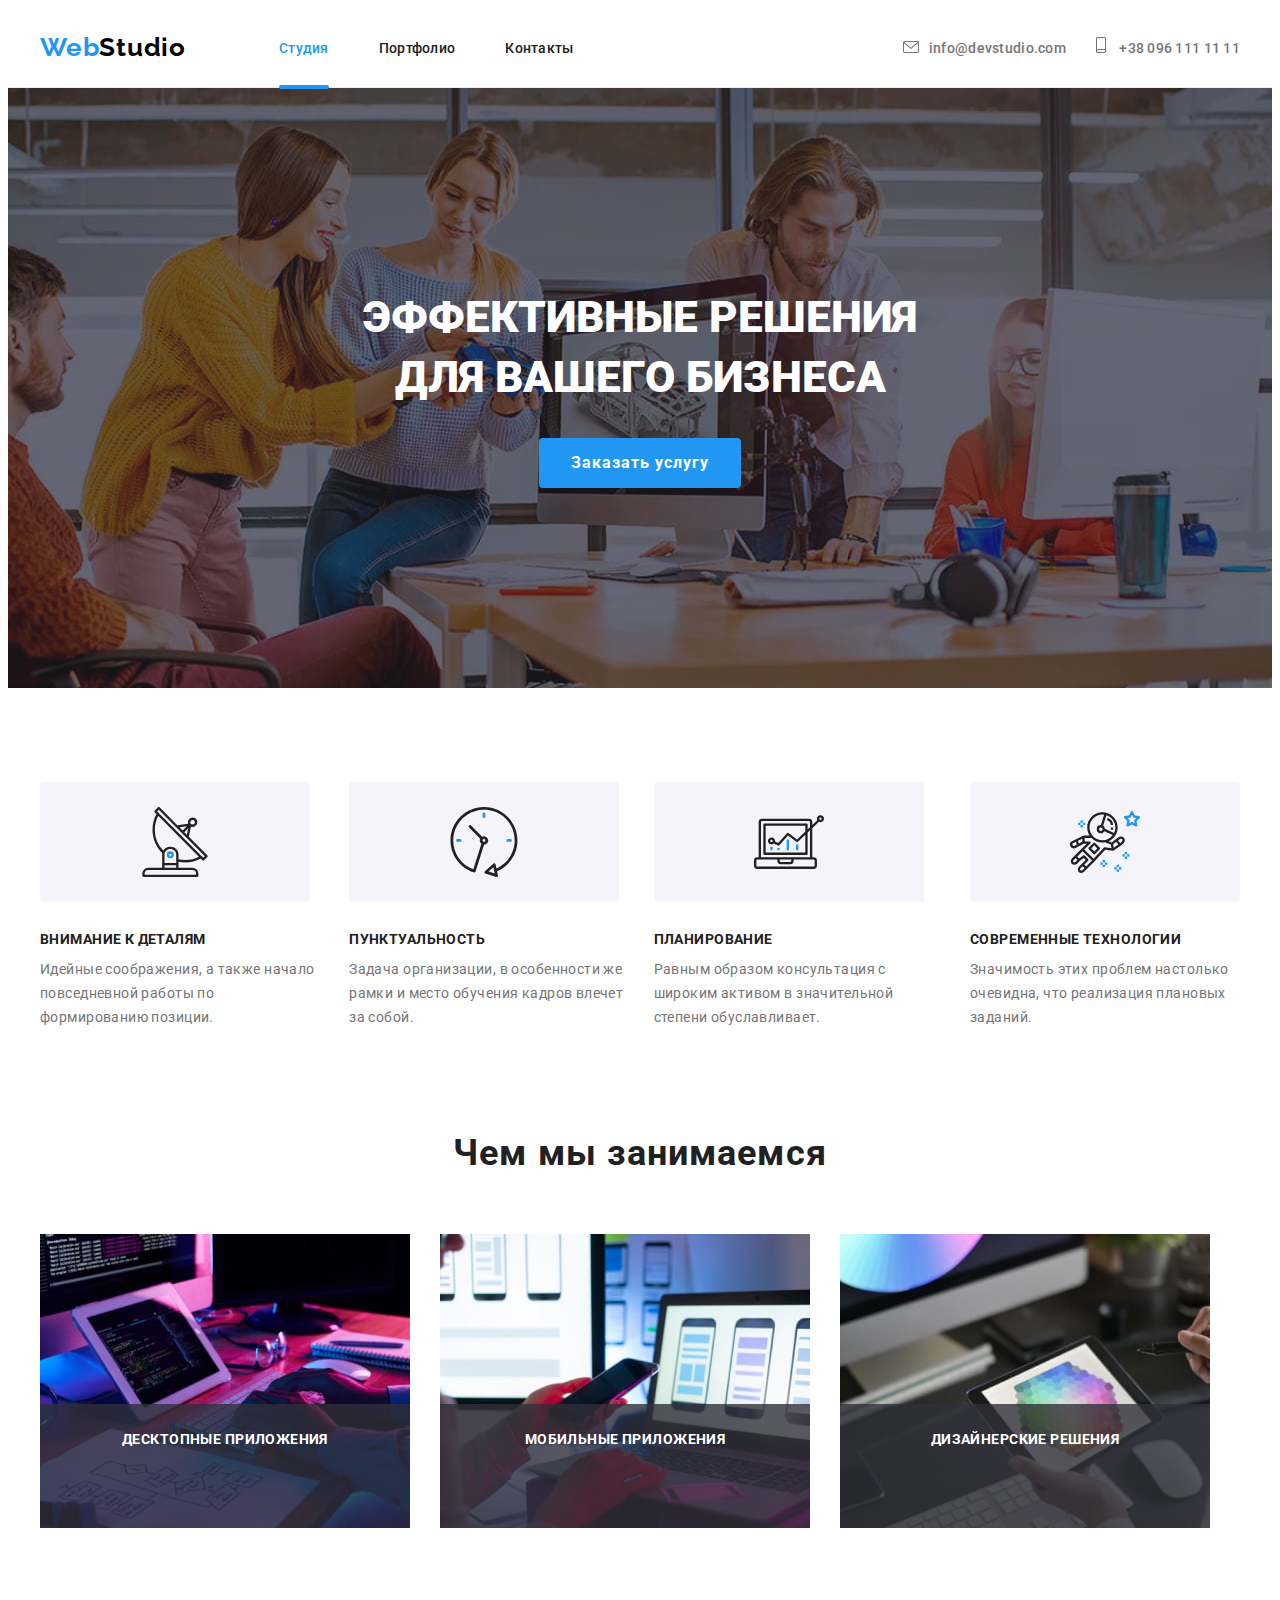
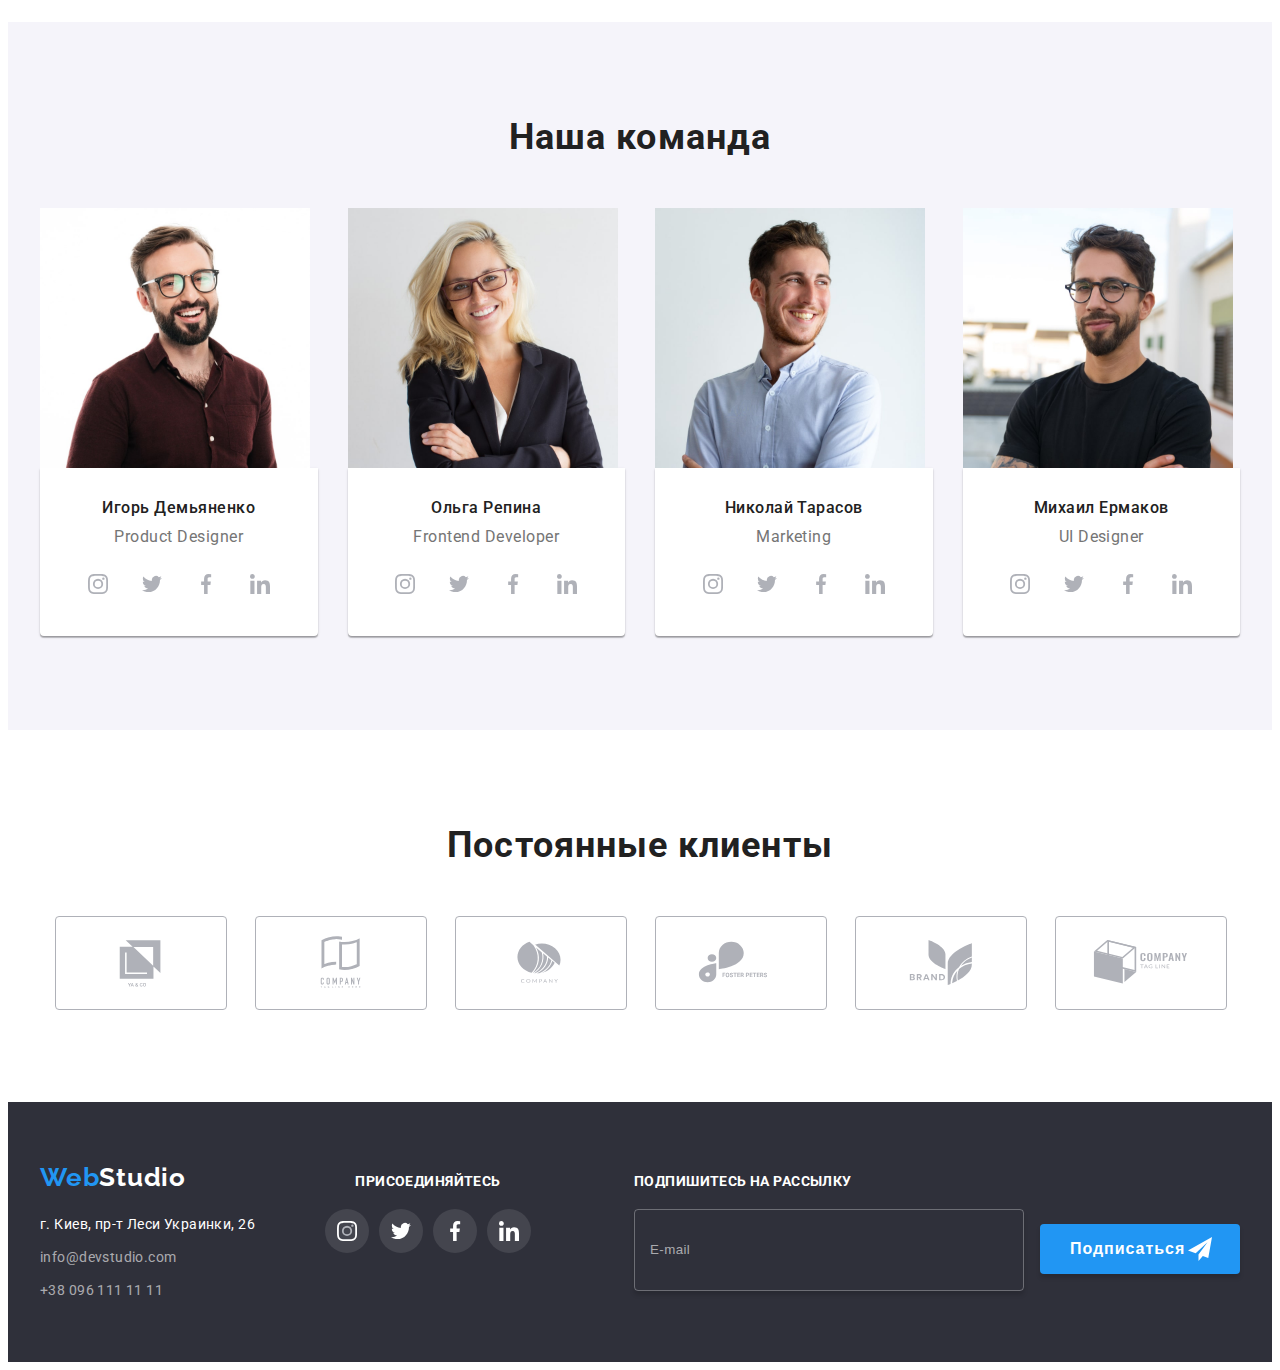
==== index.html @ 44d2488c "ff" ====
<!DOCTYPE html>
<html lang="ru">
<head>
    <meta charset="UTF-8">
    <meta http-equiv="X-UA-Compatible" content="IE=edge">
    <meta name="viewport" content="width=device-width, initial-scale=1.0">
    <title>https://marykotliar.github.io/goit-markup-hw-01/</title>
    <link rel="stylesheet" href="https://cdnjs.cloudflare.com/ajax/libs/modern-normalize/1.1.0/modern-normalize.min.css"
        integrity="sha512-wpPYUAdjBVSE4KJnH1VR1HeZfpl1ub8YT/NKx4PuQ5NmX2tKuGu6U/JRp5y+Y8XG2tV+wKQpNHVUX03MfMFn9Q=="
        crossorigin="anonymous" referrerpolicy="no-referrer" />
    <link rel="stylesheet" href="./css/styles.css">
    <link rel="preconnect" href="https://fonts.googleapis.com">
    <link rel="preconnect" href="https://fonts.gstatic.com" crossorigin>
    <link href="https://fonts.googleapis.com/css2?family=Raleway:wght@700&family=Roboto:wght@400;500;700;900&display=swap"
        rel="stylesheet">
</head>
<body>
<Header class="header">
    <div class="container">
    <nav class="header-nav">
        <a class="header-logo link" href=""><span class="span-web">Web</span>Studio</a>
        <ul class="header-list list">
        <li class="header-item"><a class="header-link link current" href="./index.html">Студия</a></li>
        <li class="header-item"><a class="header-link link" href="./portfolio.html">Портфолио</a></li>
        <li class="header-item"><a class="header-link link" href="">Контакты</a></li>
        </ul>
    </nav>

    <ul class="header-contact list">
        
        <li class="header-contact-item link">
            
            <a class="contact-link link" href="mailto:info@devstudio.com"><svg class="header-icon" width="16px" height="12px">
                <use href="./symbol-defs.svg#icon-envelope">
                </use>
            </svg>info@devstudio.com</a>
        </li>
        
        <li class="header-contact-item link">
            
            <a class="contact-link link"  href="tel.:+380961111111"><svg class="header-icon" width="10px" height="16px">
                <use href="./symbol-defs.svg#icon-smartphone">
                </use>
            </svg> +38 096 111 11 11</a>
        </li>
    </ul>
    </div>
</Header>
<main>
    <section class="hero">
        <div class="container">
        <h1 class="hero-title">Эффективные решения <br> для вашего бизнеса</h1>
        <button class="hero-btn" type="button" data-modal-open>Заказать услугу</button>
        </div>
    </section>
    
    <section class="advantages">
        <div class="container">
        <h2 class="visually-hidden">Наши сильные стороны</h2>
        <ul class="advantages-list list">
            <li class="advantages-item">
                <div class="icons-advantages"> <svg class="icons-advantages-link" height="70px" width="70px">
                        <use href="./symbol-defs.svg#icon-antenna-1">
                        </use>
                    </svg> </div>
                <h3 class="advantages-title">Внимание к деталям</h3>
                <p class="advantages-text">Идейные соображения, а также начало повседневной работы по формированию позиции.</p>
            </li>
            <li class="advantages-item">
                <div class="icons-advantages"><svg class="icons-advantages-link" height="70px" width="70px">
                        <use href="./symbol-defs.svg#icon-clock-1">
                        </use>
                    </svg>
                </div>
                <h3 class="advantages-title">Пунктуальность</h3>
                <p class="advantages-text">Задача организации, в особенности же рамки и место обучения кадров влечет за собой.</p>
            </li>
            <li class="advantages-item">
                <div class="icons-advantages"><svg class="icons-advantages-link" height="70px" width="70px">
                        <use href="./symbol-defs.svg#icon-diagram-1">
                        </use>
                    </svg>
                </div>
                <h3 class="advantages-title">Планирование</h3>
                <p class="advantages-text">Равным образом консультация с широким активом в значительной степени обуславливает.</p>
                
            </li>
            <li class="advantages-item">
                <div class="icons-advantages"><svg class="icons-advantages-link" height="70px" width="70px">
                        <use href="./symbol-defs.svg#icon-astronaut-1">
                        </use>
                    </svg>
                </div>
                <h3 class="advantages-title">Современные технологии</h3>
                <p class="advantages-text">Значимость этих проблем настолько очевидна, что реализация плановых заданий.</p>
            </li>
        </ul>
        </div>
    </section>
    <section class="about">
        <div class="container">
        <h2 class="about-title">Чем мы занимаемся</h2>
        <ul class="about-list list">
            <li class="about-item">
                <div class="about-block"><img src="./image/img-min.jpg" alt="Программирование" width="370">
                <p class="about-text">Десктопные приложения</p></div></li>
            <li class="about-item">
                <div class="about-block"><img src="./image/img1-min.jpg" alt="Программирование приложений для смартфона" width="370">
                <p class="about-text">Мобильные приложения</p></div></li>
            <li class="about-item">
                <div class="about-block"><img src="./image/img2-min.jpg" alt="Работа с цветом" width="370">
                <p class="about-text">Дизайнерские решения</p></div></li>
        </ul>
        </div>
    </section>
    <section class="team">
        <div class="container">
        <h2 class="team-title">Наша команда</h2>
        <ul class="team-list list">
            <li class="team-item">
                <img src="./image/img-minn.jpg" alt="Игорь Демьяненко" width="270">
                <div class="team-content">
                    <h3 class="team-item-title">Игорь Демьяненко</h3>
                    <p  class="team-item-text" lang="en">Product Designer</p>
                    <ul class="team-soc-list list">
                        <li class="team-soc-item"><a class="team-soc-link link" href="">
                            <svg class="team-soc-icon" height="20px" width="20px">
                                <use href="./symbol-defs.svg#icon-instagram-2">
                                </use>
                            </svg>
                        </a></li>
                        <li class="team-soc-item"><a class="team-soc-link link" href="">
                            <svg class="team-soc-icon" height="20px" width="20px">
                                <use href="./symbol-defs.svg#icon-twitter-1">
                                </use>
                            </svg>
                        </a></li>
                        <li class="team-soc-item"><a class="team-soc-link link" href="">
                            <svg class="team-soc-icon" height="20px" width="20px">
                                <use href="./symbol-defs.svg#icon-facebook-1">
                                </use>
                            </svg>
                        </a></li>
                        <li class="team-soc-item"><a class="team-soc-link link" href="">
                            <svg class="team-soc-icon" height="20px" width="20px">
                                <use href="./symbol-defs.svg#icon-linkedin-1">
                                </use>
                            </svg>
                        </a></li>
                    </ul>
            
                </div>
            </li>
            <li class="team-item">
                <img src="./image/img(1)-min.jpg" alt="Ольга Репина" width="270">
                <div class="team-content">
                    <h3 class="team-item-title">Ольга Репина</h3>
                    <p class="team-item-text" lang="en">Frontend Developer</p>
                    <ul class="team-soc-list list">
                        <li class="team-soc-item"><a class="team-soc-link link" href="">
                                <svg class="team-soc-icon" height="20px" width="20px">
                                    <use href="./symbol-defs.svg#icon-instagram-2">
                                    </use>
                                </svg>
                            </a></li>
                        <li class="team-soc-item"><a class="team-soc-link link" href="">
                                <svg class="team-soc-icon" height="20px" width="20px">
                                    <use href="./symbol-defs.svg#icon-twitter-1">
                                    </use>
                                </svg>
                            </a></li>
                        <li class="team-soc-item"><a class="team-soc-link link" href="">
                                <svg class="team-soc-icon" height="20px" width="20px">
                                    <use href="./symbol-defs.svg#icon-facebook-1">
                                    </use>
                                </svg>
                            </a></li>
                        <li class="team-soc-item"><a class="team-soc-link link" href="">
                                <svg class="team-soc-icon" height="20px" width="20px">
                                    <use href="./symbol-defs.svg#icon-linkedin-1">
                                    </use>
                                </svg>
                            </a></li>
                    </ul>
                </div>
            </li>
            <li class="team-item">
                <img src="./image/img(2)-min.jpg" alt="Николай Тарасов" width="270">
                <div class="team-content">
                    <h3 class="team-item-title">Николай Тарасов</h3>
                    <p  class="team-item-text" lang="en">Marketing</p>
                    <ul class="team-soc-list list">
                        <li class="team-soc-item"><a class="team-soc-link link" href="">
                                <svg class="team-soc-icon" height="20px" width="20px">
                                    <use href="./symbol-defs.svg#icon-instagram-2">
                                    </use>
                                </svg>
                            </a></li>
                        <li class="team-soc-item"><a class="team-soc-link link" href="">
                                <svg class="team-soc-icon" height="20px" width="20px">
                                    <use href="./symbol-defs.svg#icon-twitter-1">
                                    </use>
                                </svg>
                            </a></li>
                        <li class="team-soc-item"><a class="team-soc-link link" href="">
                                <svg class="team-soc-icon" height="20px" width="20px">
                                    <use href="./symbol-defs.svg#icon-facebook-1">
                                    </use>
                                </svg>
                            </a></li>
                        <li class="team-soc-item"><a class="team-soc-link link" href="">
                                <svg class="team-soc-icon" height="20px" width="20px">
                                    <use href="./symbol-defs.svg#icon-linkedin-1">
                                    </use>
                                </svg>
                            </a></li>
                    </ul>
                    </div>
            </li>
            <li class="team-item">
                <img src="./image/img3-min.jpg" alt="Михаил Ермаков" width="270">
                <div class="team-content">
                    <h3 class="team-item-title">Михаил Ермаков</h3>
                    <p class="team-item-text" lang="en">UI Designer</p>
                    <ul class="team-soc-list list">
                        <li class="team-soc-item"><a class="team-soc-link link" href="">
                                <svg class="team-soc-icon" height="20px" width="20px">
                                    <use href="./symbol-defs.svg#icon-instagram-2">
                                    </use>
                                </svg>
                            </a></li>
                        <li class="team-soc-item"><a class="team-soc-link link" href="">
                                <svg class="team-soc-icon" height="20px" width="20px">
                                    <use href="./symbol-defs.svg#icon-twitter-1">
                                    </use>
                                </svg>
                            </a></li>
                        <li class="team-soc-item"><a class="team-soc-link link" href="">
                                <svg class="team-soc-icon" height="20px" width="20px">
                                    <use href="./symbol-defs.svg#icon-facebook-1">
                                    </use>
                                </svg>
                            </a></li>
                        <li class="team-soc-item"><a class="team-soc-link link" href="">
                                <svg class="team-soc-icon" height="20px" width="20px">
                                    <use href="./symbol-defs.svg#icon-linkedin-1">
                                    </use>
                                </svg>
                            </a></li>
                    </ul>
                </div>
            </li>
            
        </ul>
        </div>
    </section>
    <section class="clients">
        <div class="container">
            <h2 class="clients-title">Постоянные клиенты</h2>
            <ul class="clients-list list ">
                <li class="clients-item">
                    <a class="clients-link link" href="">
                        <svg class="clients-icon"width="106px" height="60px">
                        <use href="./symbol-defs.svg#icon-Logo"> </use>
                        </svg>
                    </a> 
                </li>
                <li class="clients-item">
                    <a class="clients-link link" href="">
                        <svg class="clients-icon" width="106px" height="60px">
                        <use href="./symbol-defs.svg#icon-Logo-5-1"> </use>
                        </svg>
                    </a>
                </li>
                <li class="clients-item">
                    <a class="clients-link link" href="">
                        <svg class="clients-icon" width="106px" height="60px">
                            <use href="./symbol-defs.svg#icon-Logo-1"> </use>
                        </svg>
                    </a>
                </li>
                <li class="clients-item">
                    <a class="clients-link link" href="">
                        <svg class="clients-icon" width="106px" height="60px">
                            <use href="./symbol-defs.svg#icon-Logo-2"> </use>
                        </svg>
                    </a>
                </li>
                <li class="clients-item">
                    <a class="clients-link link" href="">
                    <svg class="clients-icon" width="106px" height="60px">
                        <use href="./symbol-defs.svg#icon-Logo-3"> </use>
                    </svg>
                    </a>
                </li>
                <li class="clients-item">
                    <a class="clients-link link" href="">
                        <svg class="clients-icon" width="106px" height="60px">
                            <use href="./symbol-defs.svg#icon-Logo-4""> </use>
                        </svg>
                    </a>
                </li>
            </ul>
        </div>
    </section>
</main>
<footer class="footer">
    <div class="container">
        <div class="footer-contact">
            <a class="footer-logo link" href=""><span class="span-web">Web</span>Studio</a>
                <address class="footer-address">
                    <p> г. Киев, пр-т Леси Украинки, 26 <br></p>
                    <ul class="footer-contacts list">
                    <li class="footer-mail"><a class="mail-link link" href="mailto:info@devstudio.com">info@devstudio.com</a> <br></li>
                    <li class="footer-tel"><a class="tel-link link" href="tel.:+380961111111"> +38 096 111 11 11</a></li>
                    </ul>
                </address>
        </div>
        <div class="footer-soc">
            <p class="footer-text">присоединяйтесь</p>
            <ul class="footer-soc-list list">
                <li class="footer-soc-item"><a class="footer-soc-link link" href="">
                        <svg class="footer-soc-icon" height="20px" width="20px">
                            <use href="./symbol-defs.svg#icon-instagram-2">
                            </use>
                        </svg>
                    </a></li>
                <li class="footer-soc-item"><a class="footer-soc-link link" href="">
                        <svg class="footer-soc-icon" height="20px" width="20px">
                            <use href="./symbol-defs.svg#icon-twitter-1">
                            </use>footer
                        </svg>
                    </a></li>
                <li class="footer-soc-item"><a class="footer-soc-link link" href="">
                        <svg class="footer-soc-icon" height="20px" width="20px">
                            <use href="./symbol-defs.svg#icon-facebook-1">
                            </use>footer
                        </svg>
                    </a></li>
                <li class="footer-soc-item"><a class="footer-soc-link link" href="">
                        <svg class="footer-soc-icon" height="20px" width="20px">
                            <use href="./symbol-defs.svg#icon-linkedin-1">
                            </use>
                        </svg>
                    </a></li>
            </ul>
        </div>
        <div class="footer-sign">
            <p class="footer-sign-text">
                Подпишитесь на рассылку
            </p>
            <form class="footer-form">
                <input 
                class="footer-input"
                type="mail" 
                placeholder="E-mail"
                name="footer-email">
                <div class="footer-btn-group">
                <button class="footer-btn" type="submit">Подписаться</button>
                <svg class="footer-btn-icon" width="24px" height="24px">
                    <use href="./symbol-defs.svg#icon-icon-send-1">
                    </use>
                </svg>
                </div>
            </form>
        </div>
    </div>
</footer>
<div class="backdrop is-hidden" data-modal>
    <div class="modal">
        <button type="button" class="close-btn" data-modal-close>
            <svg class="close-modal-icon" width="18px" height="18px">
                <use href="./symbol-defs.svg#icon-close-black-18dp-2-1">
            
                </use>
            </svg>
        </button>
        <p class="modal-text">Оставьте свои данные, мы вам перезвоним</p>
        <form class="online-form">
            <div class="form-name">
                <label class="online-label" for="name" >Имя</label>
                <div class="input-icon">
                <input 
                class="online-input"
                type="text" 
                id="name"
                name="online-name"
                autofocus>
                <svg class="form-icon" width="18px" height="18px">
                    <use href="./symbol-defs.svg#icon-phone-black-18dp-1-1"></use>
                </svg>
                </div>
            </div>
            <div class="form-tel">
                <label class="online-label" for="tel" >Телефон</label>
                <div class="input-icon">
                <input 
                class="online-input"
                type="tel" 
                id="tel"
                name="online-tel">
                <svg class="form-icon" width="18px" height="18px">
                    <use href="./symbol-defs.svg#icon-person-black-18dp-1-1"></use>
                </svg>
                </div>
            </div>
            <div class="form-email">
                <label class="online-label" for="email">Почта</label>
                <div class="input-icon">
                <input 
                class="online-input"
                type="email" 
                id="email"
                name="online-email">
                <svg class="form-icon" width="18px" height="18px">
                    <use href="./symbol-defs.svg#icon-email-black-18dp-1-1"></use>
                </svg>
                </div>
            </div>
            <div class="form-textarea">
                <label class="online-label" for="comment">Комментарий</label>
                <textarea 
                class="textarea"
                name="comment" 
                id="comment" 
                rows="5"
                placeholder="Введите текст"></textarea>

            </div>

            <div class="form-checkbox">
                <input 
                type="checkbox" 
                name="comment" 
                value="true" 
                class="modal-check visually-hidden" 
                id="comment" />
                
                <label for="comment" class="check-text"> 
                    Соглашаюсь с рассылкой и принимаю <span><a class="check-link link" href="">Условия договора</a></span>
                </label>
                <span>
                    <svg class="check-icon"width="11" height="8" >
                        <use href="./symbol-defs.svg#icon-Vector-1"></use>
                    </svg>
                </span>
            </div>
        </form>
        
    </div>
</div>

<script src="./js/modal.js"></script>
</body>
</html>
---- css/styles.css ----
:root {
    --main-title-color:#212121;
    --second-title-color:#FFFFFF;
    --paragraph-color:#757575;
    --accent-colour:#2196F3;
    --second-background-color:#2F303A;
    --third-background-color:#F5F4FA; /*наша команда*/
    --main-background-color:#FFFFFF;
    
    
}
body {
    font-family: "Roboto", sans-serif;
    
}
.list {
    list-style: none;
}
.link {
    text-decoration: none;
}
.link.current {
    color: var(--accent-colour);
    position: relative;
    
}

.link.current::after {
    position: absolute;
    
    content:"" ;
    width: 100%;
    display: block;
    height: 4px;
    background: #2196F3;
    border-radius: 2px;
    margin-top: 28px;
    
}

p,
h1,
h2,
h3,
h4,
h5,
h6 {
    margin: 0;
}

ul,ol {
    margin: 0;
    padding-left: 0;
}

img {
    display: block;
    max-width: 100%;
}
.container {
    width: 1200px;
    margin: 0 auto;
    padding-left: 15px;
    padding-right: 15px;
    /*outline: 1px solid red;*/
}
/*------------------------------HEADER--------------------------------*/

.header {
    background-color: var(--fourth-background-color);
    padding-top: 24px;
    padding-bottom: 24px;
    border-bottom: 1px solid #ECECEC;
}

.header .container {
    display: flex;
    align-items: center;
    justify-content: space-between;
}

.header-logo {
    font-family:"Raleway", sans-serif;
    font-weight:700;
    font-size: 26px;
    line-height: 1.19;
    letter-spacing: 0.03em;
    color: #000000;

    margin-right: 93px;
}

.header-item:not(:first-child) {
    margin-left: 50px;
}


.header-nav {
    display:flex;
    align-items: center;
}

.header-list {
    display: flex;
}
.header-contact {
    display: flex;
    
}

.span-web {
    color:var(--accent-colour)
}

.header-link {
    font-weight: 500;
    font-size: 14px;
    line-height: 1.14;
    letter-spacing: 0.02em;
    color: #212121;
    transition: color 250ms cubic-bezier(0.4, 0, 0.2, 1);
    
}

.header-contact-item {
    display: flex;
    align-items: flex-end;
}

.header-link:hover, .header-link:focus {
    color:var(--accent-colour)
}

.contact-link {
    font-weight: 500;
    font-size: 14px;
    line-height: 1.14;
    letter-spacing: 0.02em;
    color: var(--paragraph-color);
    transition: color 250ms cubic-bezier(0.4, 0, 0.2, 1);
    
    
}
.contact-link:hover, .contact-link:focus {
    color:var(--accent-colour)
}
.icon-contact {
    color: var(--paragraph-color);
    transition: color 250ms cubic-bezier(0.4, 0, 0.2, 1);
}
.icon-contact:hover,
.icon-contact:focus {
    color: var(--accent-colour)
}

.header-contact-item:not(:first-child) {
    margin-left: 30px;
}
.header-icon {
    fill: currentColor;
    margin-right: 10px;
}



/* ------------------------"HERO----------------*/
.hero {
    background-color: #C4C4C4;
    padding-top: 200px;
    padding-bottom: 200px;
    margin: 0 auto;
    background-image: linear-gradient(
        rgba(47, 48, 58, 0.4),
        rgba(47, 48, 58, 0.4)
        ),
    url(../image/Img-hero\ \(1\).jpg);
    background-repeat: no-repeat;
    background-position: center;
    background-size: cover;
    /* flex-grow: 1; */
    max-width: 1600px;
}


.hero-title {
    font-weight: 900;
    font-size: 44px;
    line-height: 1.36;
    text-transform: uppercase;
    color:var(--second-title-color);
    text-align: center;
}
.hero-btn {
    font-family: inherit;
    font-weight: 700;
    font-size: 16px;
    line-height: 1.88;
    letter-spacing: 0.06em;
    color: #FFFFFF;
    background-color: var(--accent-colour);
    text-align: center;
    border: none;
    cursor: pointer;
    border-radius: 4px;

    margin: 0 auto;
    display: block;
    margin-top: 30px;
    padding: 10px 32px;

    transition: color 250ms cubic-bezier(0.4, 0, 0.2, 1), background-color 250ms cubic-bezier(0.4, 0, 0.2, 1);
}

.hero-btn:hover, .hero-btn:focus{
    color: #FFFFFF;
    background-color: #188CE8;
}

/*------------------------ADVANTAGES-------------------------------*/
.visually-hidden {
    position: absolute;
    white-space: nowrap;
    width: 1px;
    height: 1px;
    overflow: hidden;
    border: 0;
    padding: 0;
    clip: rect(0 0 0 0);
    clip-path: inset(50%);
    margin: -1px;
}
.advantages {
    background-color: var(--main-background-color);
    padding-top: 94px;
}
.advantages-item:not(:first-child) {
    margin-left: 30px;
}
.advantages-item{
    min-width: 270px;
}

.advantages-title {
    font-size: 14px;
    font-weight: 700;
    line-height: 1.14;
    letter-spacing: 0.03em;
    text-transform: uppercase;
    color: var(--main-title-color);
}

.advantages-text {
    font-size: 14px;
    line-height: 1.71;
    letter-spacing: 0.03em;
    color: var(--paragraph-color);

    margin-top: 10px;
}

.advantages-list {
    display: flex;
    
}
.icons-advantages {
    display: flex;
    width: 270px;
    height: 120px;
    background: #F5F4FA;
    border-radius: 4px;
    margin-right: 30px;
    margin-bottom: 30px;
    justify-content: center;
    align-items: center;
}

.icons-advantages:last-child {
    margin-right: 0;
}




/* ----------------------------------------ABOUT--------------------------------*/
.about {
    background-color: var(--main-background-color);
    padding-top: 94px;
    padding-bottom: 94px;
}
.about-title {

    font-weight: 700;
    font-size: 36px;
    line-height: 1.67;
    text-align: center;
    letter-spacing: 0.03em;
    color: var(--main-title-color);
}
.about-list {
    display: flex;
    margin-top: 50px;
    margin-left: -30px;
}
.about-item {
    width: calc((100%-60px) / 3);
    margin-left: 30px;
}
.about-text {
    font-weight: 700;
    font-size: 14px;
    line-height: 1.143;
    text-align: center;
    letter-spacing: 0.03em;
    text-transform: uppercase;
    color: var(--second-title-color);
    width: 370px;
    height: 70px;
    background: rgba(47, 48, 58, 0.8);
    padding-bottom: 27px;
    padding-top: 27px;

    position: absolute;
    bottom:0px;
}

.about-block {
    position:relative;
}
/*--------------------------------------TEAM------------------------------------*/
.team {
    background-color: var(--third-background-color);
    padding-top: 94px;
    padding-bottom: 94px;
}
.team-item {
    background-color: var(--fourth-background-color);
}
.team-title {
    font-weight: 700;
    font-size: 36px;
    line-height: 1.17;
    text-align: center;
    letter-spacing: 0.03em;
    color: var(--main-title-color)
}


.team-item-title {
    font-weight: 500;
    font-size: 16px;
    line-height: 1.19;
    text-align: center;
    letter-spacing: 0.03em;
    color: var(--main-title-color);

}

.team-item-text {
    line-height: 1.19;
    text-align: center;
    letter-spacing: 0.03em;
    color: var(--paragraph-color);

    margin-top: 10px;
}

.team-list {
    display: flex;
    margin-top: 50px;
}

.team-item {
flex-basis: calc(100% / 3 - 30px);
border-radius: 0px 0px 4px 4px;

}
.team-item:not(:first-child) {
margin-left: 30px;
}

.team-content {
    padding-top: 30px;
    padding-bottom: 30px;

    background-color: var(--main-background-color);
    box-shadow:  0px 1px 3px rgba(0, 0, 0, 0.12), 0px 1px 1px rgba(0, 0, 0, 0.14),
                0px 2px 1px rgba(0, 0, 0, 0.2);
    border-radius: 0px 0px 4px 4px;
        }


.team-soc-list {
    display: flex;
    justify-content: center;
    margin-top: 16px;
}

.team-soc-item {
    width: 44px;
    height: 44px;
    margin-left: 10px;
    
    /* border-radius: 50%;
    display: flex;
    justify-content: center;
    align-items: center; */
    }


.team-soc-item:first-child{
    margin-left: 0;
}

.team-soc-link {
    width: 100%;
    height: 100%;
    border-radius: 50%;
    display: flex;
    align-items: center;
    justify-content: center;
    fill: #AFB1B8;
    background-color: var(--main-background-color);

    transition: background-color 250ms cubic-bezier(0.4, 0, 0.2, 1), fill 250ms cubic-bezier(0.4, 0, 0.2, 1);
}
.team-soc-link:hover,
.team-soc-link:focus{
    
    background-color: var(--accent-colour);
}
/* .team-soc-icon {
    fill: currentColor;
    
} */
.team-soc-link:hover .team-soc-icon,
.team-soc-link:focus .team-soc-icon {
    fill: var(--main-background-color);
}


/* ----------------------------CLENTS--------------------------------------------- */
.clients {
    padding-top: 94px;
    padding-bottom: 94px;
}


.clients-title {
    
    font-weight: 700;
    font-size: 36px;
    line-height: 1.167;
    text-align: center;
    letter-spacing: 0.03em;
    color: var(--main-title-color);
    text-align: center;
}

.clients-list {
    display: flex;
    justify-content: center;
    align-items: center;
    margin-top: 50px;
}

.clients-item {
    width: 170px;
    height: 92px;
    margin-left: 30px;
}
.clients-item:first-child {
    margin-left: 0;
}
.clients-link {
    width: 100%;
    height: 100%;
    border: 1px solid #AFB1B8;
    border-radius: 4px;
    display: flex;
    align-items: center;
    justify-content: center;
    fill: #AFB1B8;
    background-color: var(--main-background-color);

    transition: border-color 250ms cubic-bezier(0.4, 0, 0.2, 1), fill 250ms cubic-bezier(0.4, 0, 0.2, 1);
}
.clients-link:hover,
.clients-link:focus {
    border-color: var(--accent-colour);
    fill: var(--accent-colour);
}



/*----------------------------------------FOOTER---------------------------*/

.footer {
    background-color: var(--second-background-color);
    padding-top: 60px;
    padding-bottom: 60px;
}

.footer-logo {
    font-family: "Raleway", sans-serif;
    font-weight: 700;
    font-size: 26px;
    line-height: 1.19;
    letter-spacing: 0.03em;
    color: #FFFFFF;
}


.footer-address {
    font-style: normal;
    font-size: 14px;
    line-height: 1.71;
    letter-spacing: 0.03em;
    color: #FFFFFF;

    margin-top: 20px;
}

.mail-link, .tel-link {
    line-height: 1.71;
    letter-spacing: 0.03em;
    color: rgba(255, 255, 255, 0.6);

    transition: color 250ms cubic-bezier(0.4, 0, 0.2, 1);
}

.mail-link:focus, .mail-link:hover {
    color: var(--accent-colour);
}
.tel-link:focus,
.tel-link:hover {
    color: var(--accent-colour);
}
.footer-tel {
    margin-top: 9px;
}
.footer-contacts {
    margin-top: 9px;
}

.footer .container{
    display: flex;
    align-items: baseline;
}
.footer-soc {
    margin-left: 70px;
}
.footer-text{
    font-weight: 700;
    font-size: 14px;
    line-height: 1.143;
    letter-spacing: 0.03em;
    text-transform: uppercase;
    color: #FFFFFF;
    text-align: center;
}

.footer-soc-list {
    display: flex;
    justify-content: center;
    margin-top: 20px;
}

.footer-soc-item {
    width: 44px;
    height: 44px;
    margin-left: 10px;
}
.footer-soc-item:first-child {
    margin-left: 0;
}

.footer-soc-link {
    width: 100%;
    height: 100%;
    border-radius: 50%;
    display: flex;
    align-items: center;
    justify-content: center;
    fill: var(--main-background-color);
    background-color: rgba(255, 255, 255, 0.1);

    transition: background-color 250ms cubic-bezier(0.4, 0, 0.2, 1);
}
.footer-soc-link:hover,
.footer-soc-link:focus {
    background-color: var(--accent-colour);
}

.footer-sign {
    margin-left: auto;
}

.footer-sign-text {
    font-weight: 700;
    font-size: 14px;
    line-height: 1.143;
    letter-spacing: 0.03em;
    text-transform: uppercase;
    
        color: #FFFFFF;
}

.footer-form {
    margin-top: 20px;
}

.footer-input {
    width: 358px;
    height: 50px;
    padding: 15px;
    color: #FFFFFF;
    background-color: transparent;
    outline: none;
    border: 1px solid rgba(255, 255, 255, 0.3);
    box-shadow: 0px 4px 4px rgba(0, 0, 0, 0.15);
    border-radius: 4px;
    transition: border-color 250ms cubic-bezier(0.4, 0, 0.2, 1);
}
.footer-input::placeholder {
    /* font-weight: 400;
    font-size: 16px; */
    line-height: 1.25;
    letter-spacing: 0.03em;
    color: rgba(255, 255, 255, 0.6);
}

.footer-input:focus {
    border-color:var(--accent-colour);
}
.footer-btn {
    width: 200px;
    height: 50px;
    padding: 10px 28px;
    margin-left: 12px;
    background-color: var(--accent-colour);
    box-shadow: 0px 4px 4px rgba(0, 0, 0, 0.15);
    border-color: transparent;
    border-radius: 4px;
    font-weight: 700;
    font-size: 16px;
    line-height: 1,88;
    letter-spacing: 0.06em;
    color: #FFFFFF;
    text-align: left;
    cursor: pointer;

    transition: background-color 250ms cubic-bezier(0.4, 0, 0.2, 1);
}

.footer-btn:hover,
.footer-btn:focus {
    
    background-color: #188CE8;
}
.footer-btn-group{
    position:relative;
    display:inline-block;
    
}
.footer-btn-icon{
    position: absolute;
    top: 13px;
    right: 28px;
}

/*----------------------------PORTFOLIO---------------------------------------*/

.portfolio {
    background-color: var(--main-background-color);
    padding-top: 94px;
    padding-bottom: 94px;
}


.portfolio-title {
    font-weight: 700;
    font-size: 18px;
    line-height: 2;
    letter-spacing: 0.06em;
    color: var(--main-title-color)
}
.portfolio-item{
    background-color: var(--fourth-background-color);
    flex-basis: calc(100% / 3 - 30px);
    margin-top: 30px;
    margin-left: 30px;

}

.potrfolio-text {
    line-height: 1.88;
    letter-spacing: 0.03em;
    color: var(--paragraph-color);

    margin-top: 4px;
}


.portfolio-btn {
    font-family: inherit;
    font-weight: 500;
    font-size: 16px;
    line-height: 1.62;
    text-align: center;
    letter-spacing: 0.03em;
    color: #212121;
    background-color: var(--third-background-color);
    border: none;
    cursor: pointer;
    border-radius: 4px;

    padding: 6px 22px;

    transition: color 250ms cubic-bezier(0.4, 0, 0.2, 1), background-color 250ms cubic-bezier(0.4, 0, 0.2, 1), box-shadow 250ms cubic-bezier(0.4, 0, 0.2, 1);

}
.nav-item:not(:first-child) {
    margin-left: 8px;
} 


.portfolio-btn:hover,
.portfolio-btn:focus {
    color: #FFFFFF;
    background-color: var(--accent-colour);
    box-shadow: 0px 3px 1px rgba(0, 0, 0, 0.1), 0px 1px 2px rgba(0, 0, 0, 0.08), 0px 2px 2px rgba(0, 0, 0, 0.12);
}

.portfolio-list {
    display: flex;
    flex-wrap: wrap;
    margin-top: -30px;
    margin-left: -30px;

}
.nav-list {
    display: flex;
    justify-content: center;

    margin-bottom: 50px;
}

.portfolio-content {
    padding: 20px 24px;
    border-left: 1px solid #EEEEEE;
    border-right: 1px solid #EEEEEE;
    border-bottom: 1px solid #EEEEEE;
}
    .portfolio-link {
        display: block;
        transition: transform 250ms cubic-bezier(0.4, 0, 0.2, 1), box-shadow 250ms cubic-bezier(0.4, 0, 0.2, 1);
        
    }

    .portfolio-link:hover, .portfolio-link:focus {
    box-shadow: 0px 1px 1px rgba(0, 0, 0, 0.12),
        0px 4px 4px rgba(0, 0, 0, 0.06),
        1px 4px 6px rgba(0, 0, 0, 0.16);
    }

        .portfolio-link:hover .text-hover{
        transform: translateY(0);

        }

    .portfolio-block {
        position: relative;
        overflow: hidden;
        

    }
    .text-hover {
        font-size: 18px;
        line-height: 1.56;
        letter-spacing: 0.03em;
        color: var(--second-title-color);
        width: 370px;
        height: 100%;
        background: rgba(33, 150, 243, 0.9);
        padding-bottom: 63px;
        padding-top: 63px;
        padding-left: 24px;
        padding-right: 24px;

        position: absolute;
        top: 0;
        left:0;
        transform: translateY(100%);
        transition: transform 250ms cubic-bezier(0.4, 0, 0.2, 1);
        
        
    }

        .backdrop {
            position: fixed;
            width: 100%;
            height: 100%;
            left: 0px;
            top: 0px;
            
            background: rgba(0, 0, 0, 0.2);
            transition: opacity 250ms cubic-bezier(0.4, 0, 0.2, 1) , visibility 250ms cubic-bezier(0.4, 0, 0.2, 1) ;

        }

        .is-hidden {
            opacity: 0;
            visibility: hidden;
            pointer-events:none;
            
        }

        .backdrop.is-hidden .modal {
            transform: translateX(-50%) translateY(-50%) scale(0) rotate(180deg);
        }

        .modal {
            position: absolute;
            /* display: flex;
            justify-content: flex-end; 
            flex-wrap: wrap; */
            width: 528px;
            min-height: 581px;
            left:50%;
            top:50%;
            padding: 40px;
        
            background: #FFFFFF;
            box-shadow: 0px 1px 3px rgba(0, 0, 0, 0.12), 0px 1px 1px rgba(0, 0, 0, 0.14), 0px 2px 1px rgba(0, 0, 0, 0.2);
            border-radius: 4px;
            transform: translateX(-50%) translateY(-50%) scale(1) rotate(0);
            transition: transform 250ms cubic-bezier(0.4, 0, 0.2, 1);
            
        } 

        .close-btn {
            position: absolute;
            display: flex;
            align-items: center;
            justify-content: center;
            width: 30px;
            height: 30px;
            background-color:transparent;
            border: 1px solid rgba(0, 0, 0, 0.1);
            border-radius: 50%;
            top: 8px;
            right: 8px;
            cursor: pointer;
            padding: 0px;
            
            
            
        }
        .modal-text {
            font-weight: 700;
            font-size: 20px;
            line-height: 1.15;
            text-align: center;
            letter-spacing: 0.03em;
        
            color: #212121;
    }
        .form-tel, .form-email, .form-textarea {
            
            display: flex;
            flex-direction: column; 
            margin-top: 10px;
        
    
        }
        .form-name {
            
            display: flex;
            flex-direction: column;
            margin-top: 12px;
        }

        .online-input {
            width: 448px;
            height: 40px;
                
            border: 1px solid rgba(33, 33, 33, 0.2);
            border-radius: 4px;
            margin-top: 4px;
        }

        .online-label {
            font-size: 12px;
            line-height: 1.167;
            letter-spacing: 0.01em;
            color: #757575;
        }
        .textarea {
            width: 448px;
            height: 120px;
            outline:none;
            resize: none;
            padding: 12px 16px;
            border: 1px solid rgba(33, 33, 33, 0.2);
            border-radius: 4px;
            margin-top: 4px;
    }
        .textarea::placeholder {
            font-size: 14px;
            line-height: 1.143;
            letter-spacing: 0.01em;
            color: rgba(117, 117, 117, 0.5);
        }
        .input-icon {
            position: relative;
        }
        .form-icon {
            position:absolute;
            left: 13px;
            top: 13px;
            fill:#212121;
        }

        .check-text {
            font-size: 14px;
            line-height: 1.71;
            etter-spacing: 0.03em;
            color: #757575;
            
        }
        .check-link {
            color:var(--accent-colour);
            text-decoration:underline;

        }
        .check-text + span {
            position:absolute;
            top:0px;
            left:0px;
            width: 16px;
            height: 15px;
            border: 2px solid #090b13;
            border-radius: 4px;
            display: flex;
            align-items: center;
            justify-content: center;
            
            
}
        .form-checkbox {
            position:relative;
            margin-top: 20px;
        }
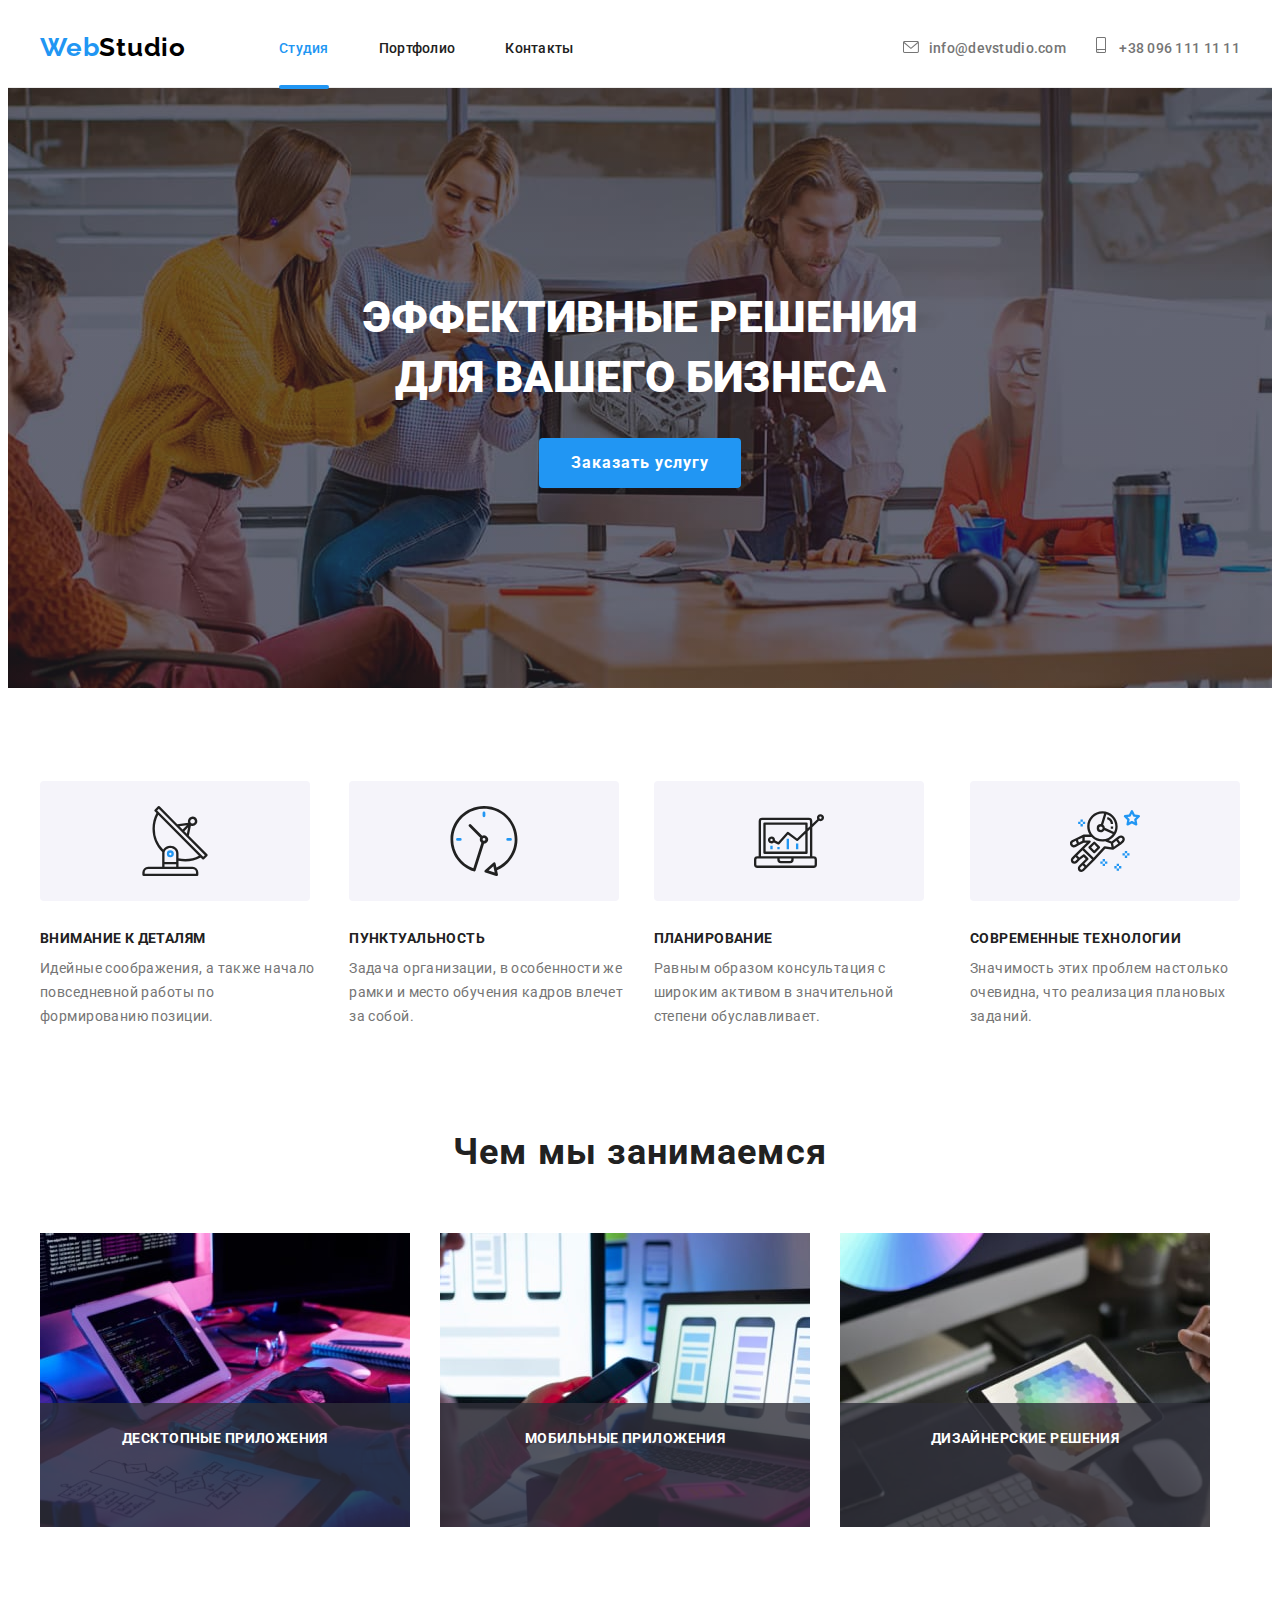
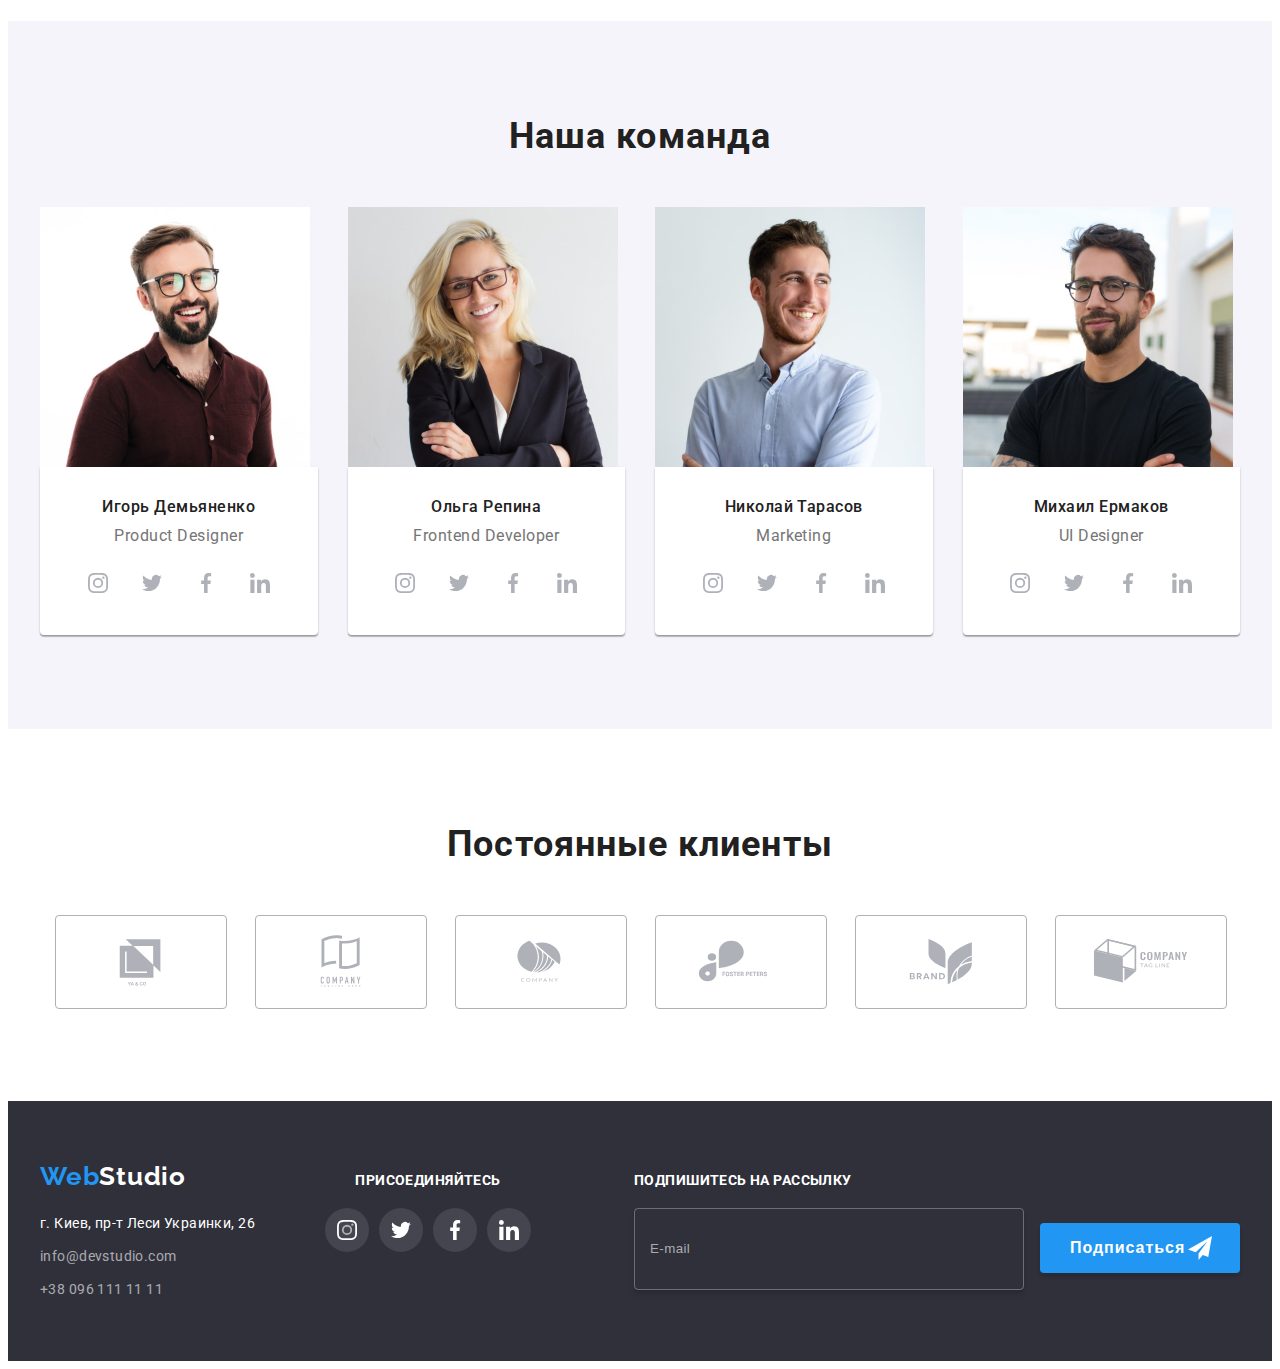
==== commit a9bb91aa: "add" ====
--- a/index.html
+++ b/index.html
@@ -440,9 +440,8 @@
                     Соглашаюсь с рассылкой и принимаю <span><a class="check-link link" href="">Условия договора</a></span>
                 </label>
                 <span>
-                    <svg class="check-icon"width="11" height="8" >
-                        <use href="./symbol-defs.svg#icon-Vector-1"></use>
-                    </svg>
+                    <svg class="check-icon" width="11px" height="8px">
+                        <use href="./symbol-defs.svg#icon-Vector-1"></use> </svg>
                 </span>
             </div>
         </form>
--- a/css/styles.css
+++ b/css/styles.css
@@ -218,7 +218,7 @@
 
 /*------------------------ADVANTAGES-------------------------------*/
 .visually-hidden {
-    position: absolute;
+    /* position: absolute; */
     white-space: nowrap;
     width: 1px;
     height: 1px;
@@ -924,8 +924,12 @@
         .check-text {
             font-size: 14px;
             line-height: 1.71;
-            etter-spacing: 0.03em;
+            letter-spacing: 0.03em;
             color: #757575;
+            position: relative;
+            margin-left: 9px;
+            /* display: flex;
+            align-items: center; */
             
         }
         .check-link {
@@ -944,9 +948,10 @@
             display: flex;
             align-items: center;
             justify-content: center;
-            
-            
-}
+        }
+            
+            
+
         .form-checkbox {
             position:relative;
             margin-top: 20px;
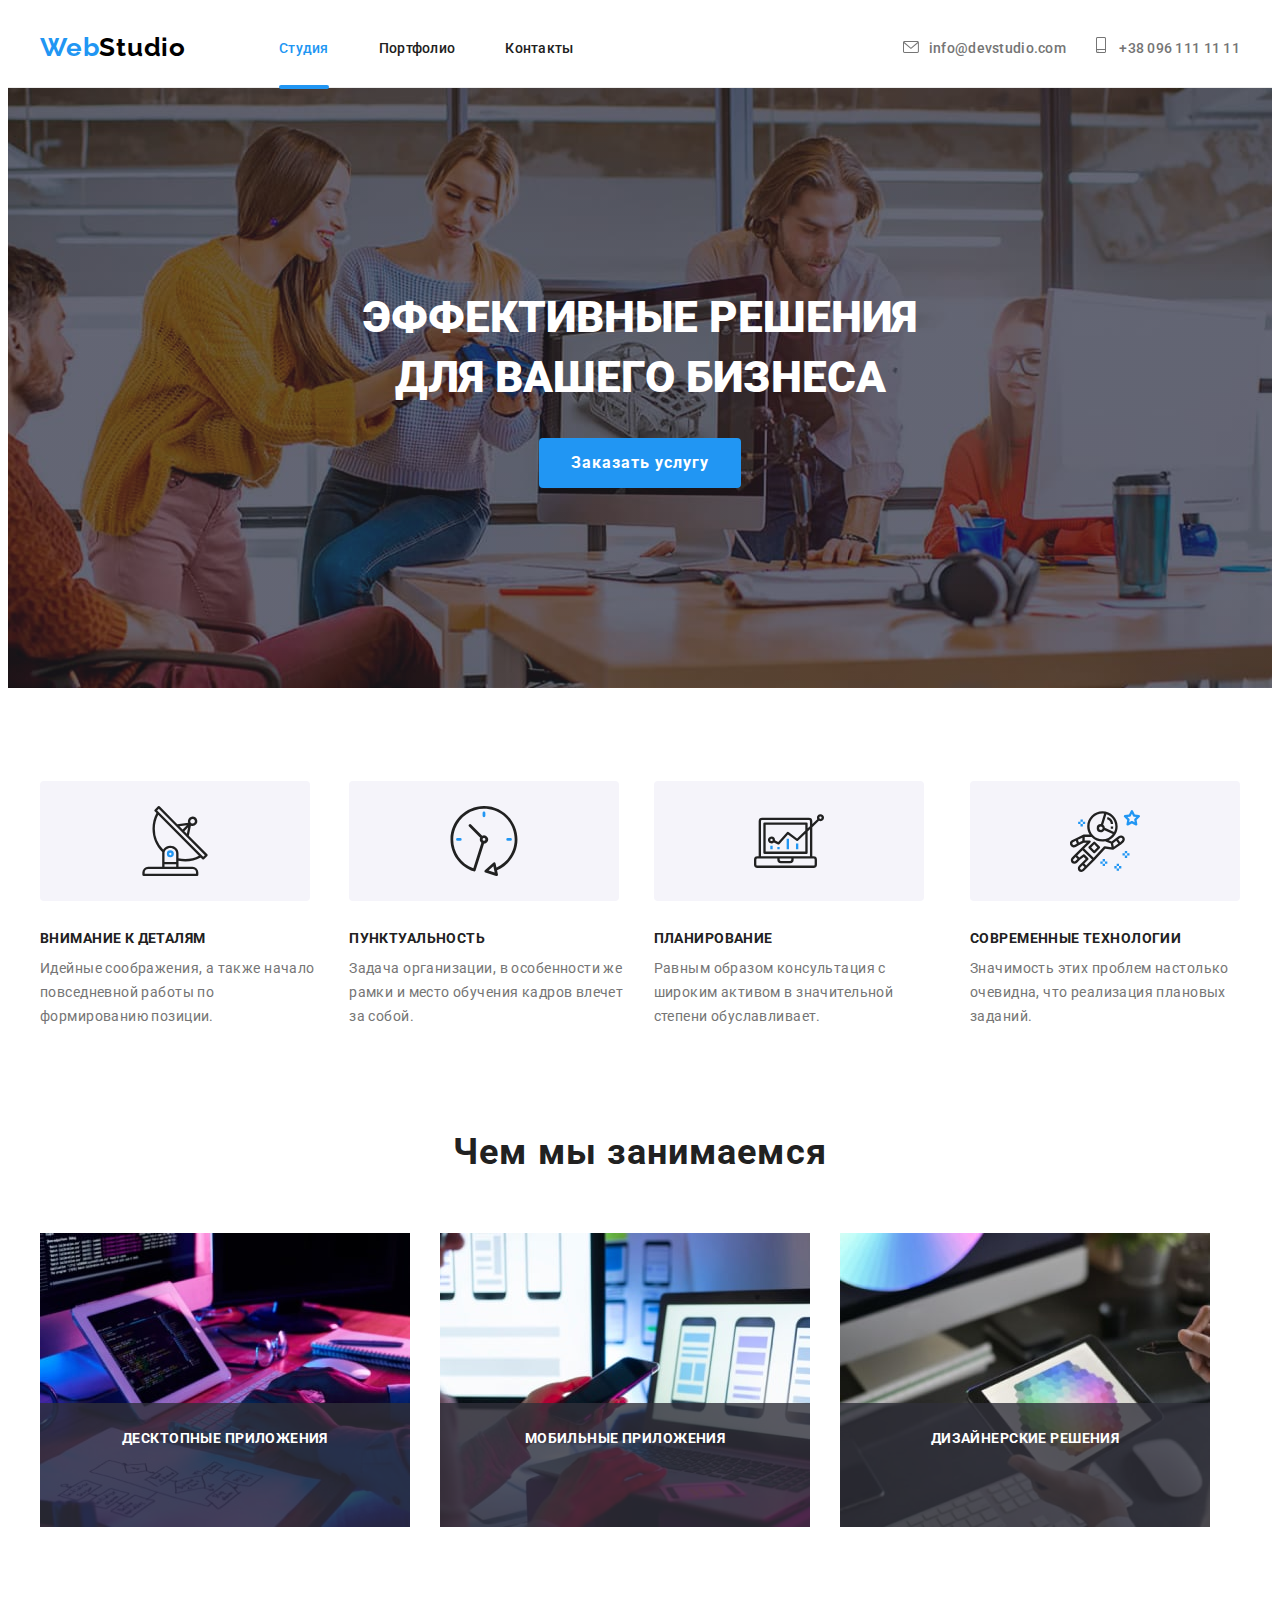
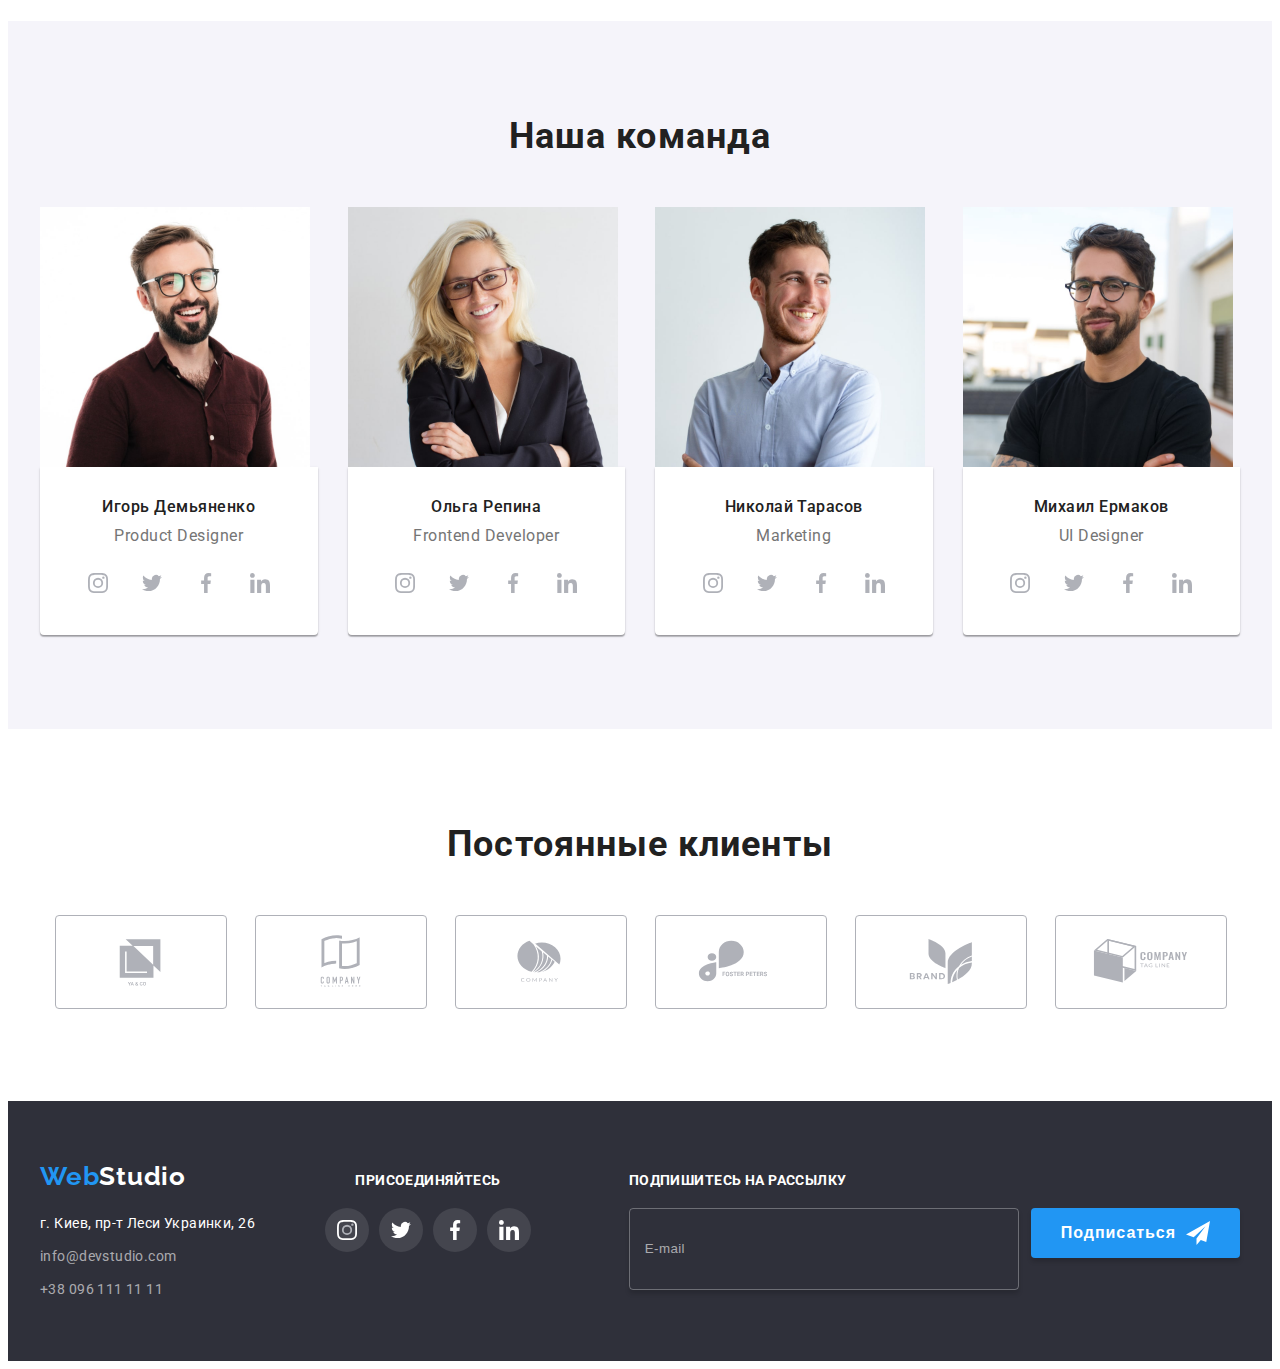
==== commit 3d56e1f6: "After mentor" ====
--- a/index.html
+++ b/index.html
@@ -260,7 +260,7 @@
             <ul class="clients-list list ">
                 <li class="clients-item">
                     <a class="clients-link link" href="">
-                        <svg class="clients-icon"width="106px" height="60px">
+                        <svg class="clients-icon" width="106px" height="60px">
                         <use href="./symbol-defs.svg#icon-Logo"> </use>
                         </svg>
                     </a> 
@@ -296,7 +296,7 @@
                 <li class="clients-item">
                     <a class="clients-link link" href="">
                         <svg class="clients-icon" width="106px" height="60px">
-                            <use href="./symbol-defs.svg#icon-Logo-4""> </use>
+                            <use href="./symbol-defs.svg#icon-Logo-4"> </use>
                         </svg>
                     </a>
                 </li>
@@ -328,13 +328,13 @@
                 <li class="footer-soc-item"><a class="footer-soc-link link" href="">
                         <svg class="footer-soc-icon" height="20px" width="20px">
                             <use href="./symbol-defs.svg#icon-twitter-1">
-                            </use>footer
+                            </use>
                         </svg>
                     </a></li>
                 <li class="footer-soc-item"><a class="footer-soc-link link" href="">
                         <svg class="footer-soc-icon" height="20px" width="20px">
                             <use href="./symbol-defs.svg#icon-facebook-1">
-                            </use>footer
+                            </use>
                         </svg>
                     </a></li>
                 <li class="footer-soc-item"><a class="footer-soc-link link" href="">
@@ -352,16 +352,18 @@
             <form class="footer-form">
                 <input 
                 class="footer-input"
-                type="mail" 
+                type="email" 
                 placeholder="E-mail"
                 name="footer-email">
-                <div class="footer-btn-group">
-                <button class="footer-btn" type="submit">Подписаться</button>
-                <svg class="footer-btn-icon" width="24px" height="24px">
-                    <use href="./symbol-defs.svg#icon-icon-send-1">
-                    </use>
-                </svg>
-                </div>
+                <!-- <div class="footer-btn-group"> -->
+                <button class="footer-btn" type="submit">Подписаться  
+                    <svg class="footer-btn-icon" width="24px" height="24px">
+                        <use href="./symbol-defs.svg#icon-icon-send-1">
+                        </use>
+                    </svg>
+                </button>
+                
+                <!-- </div> -->
             </form>
         </div>
     </div>
@@ -431,21 +433,23 @@
             <div class="form-checkbox">
                 <input 
                 type="checkbox" 
-                name="comment" 
+                name="agreement" 
                 value="true" 
                 class="modal-check visually-hidden" 
-                id="comment" />
+                id="agreement" />
                 
-                <label for="comment" class="check-text"> 
-                    Соглашаюсь с рассылкой и принимаю <span><a class="check-link link" href="">Условия договора</a></span>
+                <label for="agreement" class="check-text"> 
+                    <span>
+                        <svg class="check-icon" width="16px" height="15px">
+                            <use href="./symbol-defs.svg#icon-Vector-1"></use>
+                        </svg>
+                    </span>
+                    Соглашаюсь с рассылкой и принимаю <a class="check-link link" href="">Условия договора</a>
                 </label>
-                <span>
-                    <svg class="check-icon" width="11px" height="8px">
-                        <use href="./symbol-defs.svg#icon-Vector-1"></use> </svg>
-                </span>
+                
             </div>
         </form>
-        
+        <button class="modal-btn" type="submit">Отправить</button>
     </div>
 </div>
 
--- a/css/styles.css
+++ b/css/styles.css
@@ -607,6 +607,7 @@
 
 .footer-form {
     margin-top: 20px;
+    display: flex;
 }
 
 .footer-input {
@@ -633,8 +634,11 @@
     border-color:var(--accent-colour);
 }
 .footer-btn {
-    width: 200px;
+
     height: 50px;
+    display: flex;
+    justify-content: center;
+    align-items: center;
     padding: 10px 28px;
     margin-left: 12px;
     background-color: var(--accent-colour);
@@ -643,10 +647,9 @@
     border-radius: 4px;
     font-weight: 700;
     font-size: 16px;
-    line-height: 1,88;
+    line-height: 1.88;
     letter-spacing: 0.06em;
     color: #FFFFFF;
-    text-align: left;
     cursor: pointer;
 
     transition: background-color 250ms cubic-bezier(0.4, 0, 0.2, 1);
@@ -657,16 +660,10 @@
     
     background-color: #188CE8;
 }
-.footer-btn-group{
-    position:relative;
-    display:inline-block;
-    
-}
+
 .footer-btn-icon{
-    position: absolute;
-    top: 13px;
-    right: 28px;
-}
+    margin-left: 10px;
+} 
 
 /*----------------------------PORTFOLIO---------------------------------------*/
 
@@ -837,7 +834,9 @@
             transition: transform 250ms cubic-bezier(0.4, 0, 0.2, 1);
             
         } 
-
+        /* .no-scroll {
+            overflow: hidden;
+        } */
         .close-btn {
             position: absolute;
             display: flex;
@@ -852,9 +851,12 @@
             right: 8px;
             cursor: pointer;
             padding: 0px;
-            
-            
-            
+            transition: fill 250ms cubic-bezier(0.4, 0, 0.2, 1);
+            
+            
+        }
+        .close-btn:hover, .close-btn:focus {
+            fill: var(--accent-colour);
         }
         .modal-text {
             font-weight: 700;
@@ -870,6 +872,7 @@
             display: flex;
             flex-direction: column; 
             margin-top: 10px;
+            
         
     
         }
@@ -877,16 +880,22 @@
             
             display: flex;
             flex-direction: column;
+            
+        }
+        
+        .online-form {
             margin-top: 12px;
         }
-
         .online-input {
             width: 448px;
             height: 40px;
-                
+            padding: 12px 42px;
+            outline: none;   
             border: 1px solid rgba(33, 33, 33, 0.2);
             border-radius: 4px;
             margin-top: 4px;
+            cursor: pointer;
+            transition: border-color 250ms cubic-bezier(0.4, 0, 0.2, 1); 
         }
 
         .online-label {
@@ -904,6 +913,7 @@
             border: 1px solid rgba(33, 33, 33, 0.2);
             border-radius: 4px;
             margin-top: 4px;
+            transition: border-color 250ms cubic-bezier(0.4, 0, 0.2, 1);
     }
         .textarea::placeholder {
             font-size: 14px;
@@ -911,6 +921,10 @@
             letter-spacing: 0.01em;
             color: rgba(117, 117, 117, 0.5);
         }
+        .textarea:focus {
+            border-color: var(--accent-colour);
+            }
+    
         .input-icon {
             position: relative;
         }
@@ -919,28 +933,33 @@
             left: 13px;
             top: 13px;
             fill:#212121;
-        }
-
+            transition: fill 250ms cubic-bezier(0.4, 0, 0.2, 1);
+        }
+
+        .online-input:focus {
+            border-color: var(--accent-colour);
+        }
+
+        .online-input:focus + .form-icon {
+            fill: var(--accent-colour);
+        }
         .check-text {
             font-size: 14px;
             line-height: 1.71;
             letter-spacing: 0.03em;
             color: #757575;
-            position: relative;
-            margin-left: 9px;
-            /* display: flex;
-            align-items: center; */
-            
+            
+                    
         }
         .check-link {
             color:var(--accent-colour);
             text-decoration:underline;
 
         }
-        .check-text + span {
+        .check-text span {
             position:absolute;
-            top:0px;
-            left:0px;
+            top:50%;
+            left:14px;
             width: 16px;
             height: 15px;
             border: 2px solid #090b13;
@@ -948,11 +967,52 @@
             display: flex;
             align-items: center;
             justify-content: center;
-        }
-            
-            
-
+            background-color: #FFFFFF;
+            transform: translateY(-50%);
+            transition: background-color 250ms cubic-bezier(0.4, 0, 0.2, 1), border-color 250ms cubic-bezier(0.4, 0, 0.2, 1);
+        }
+            
+            
         .form-checkbox {
             position:relative;
             margin-top: 20px;
-        }+            display: flex;
+            justify-content: space-around;
+        }
+
+        .modal-check:checked + .check-text span {
+            background-color: var(--accent-colour);
+            border-color: transparent;
+            
+        }
+        
+        .modal-check:focus  + .check-text span {
+            border-color: var(--accent-colour);
+        }
+
+        
+        .modal-btn {
+                font-family: inherit;
+                font-weight: 700;
+                font-size: 16px;
+                line-height: 1.88;
+                letter-spacing: 0.06em;
+                color: #FFFFFF;
+                background-color: var(--accent-colour);
+                text-align: center;
+                border: none;
+                cursor: pointer;
+                border-radius: 4px;
+                margin: 0 auto;
+                display: block;
+                margin-top: 30px;
+                padding: 10px 56px;
+        
+                transition: background-color 250ms cubic-bezier(0.4, 0, 0.2, 1);
+                }
+        
+                .modal-btn:hover,
+                .modal-btn:focus {
+                    
+                    background-color: #188CE8;
+                }